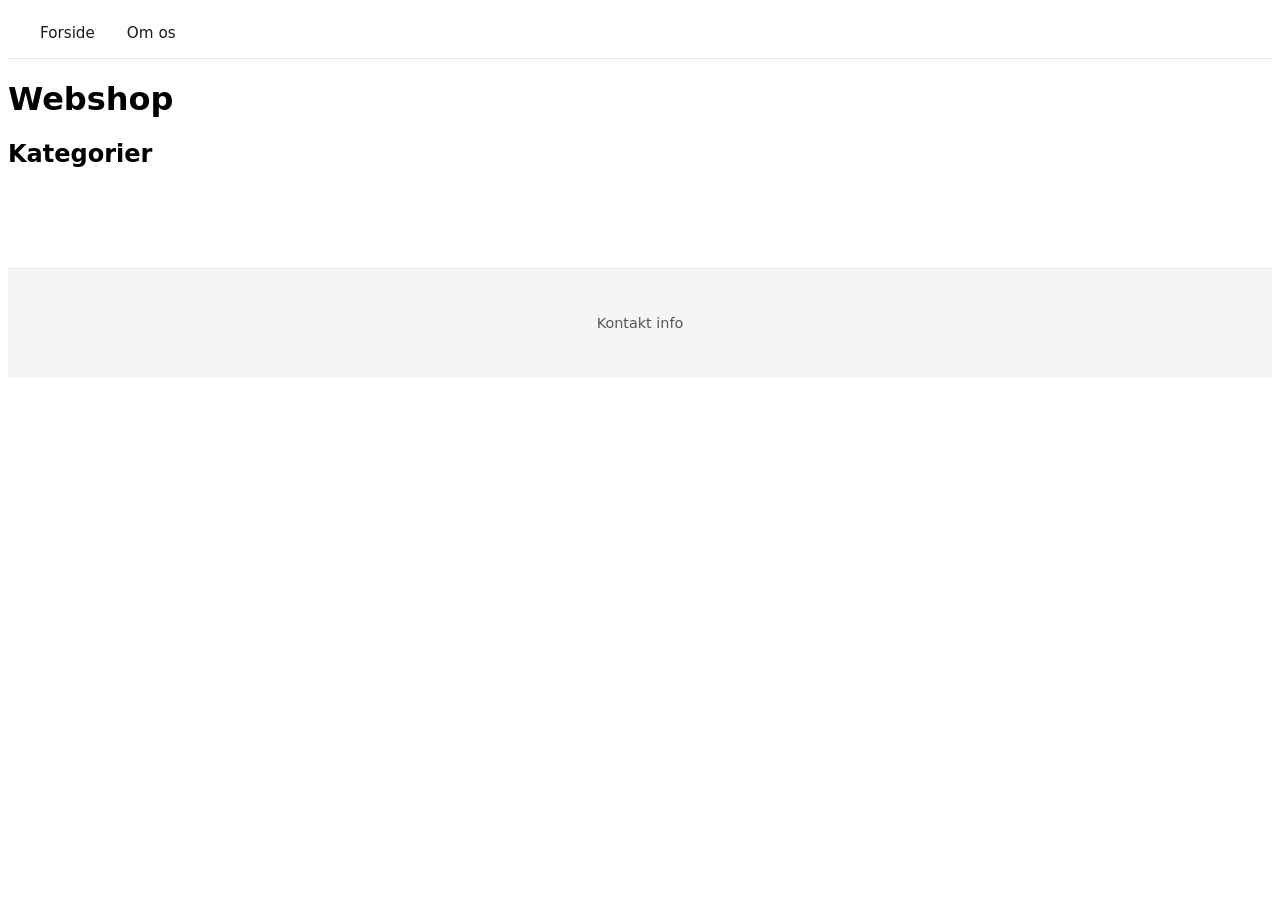
==== index.html @ 4e71d033 "Forside med kategorier" ====
<!doctype html>
<html lang="en">
  <head>
    <meta charset="UTF-8" />
    <meta name="viewport" content="width=device-width, initial-scale=1.0" />
    <title>Forside</title>
    <link rel="stylesheet" href="css/style.css" />
  </head>
  <body>
    <nav>
      <a href="index.html">Forside</a>
      <a href="about.html">Om os</a>
    </nav>
    <h1>Webshop</h1>
    <h2>Kategorier</h2>
    <section id="catListeContainer"></section>
    <footer>
      <p>Kontakt info</p>
    </footer>
    <script src="index.js"></script>
  </body>
</html>
---- css/style.css ----
html {
  font-family:
    system-ui,
    -apple-system,
    BlinkMacSystemFont,
    "Segoe UI",
    Roboto,
    Oxygen,
    Ubuntu,
    Cantarell,
    "Open Sans",
    "Helvetica Neue",
    sans-serif;
}

.produktliste {
  display: grid;
  grid-template-columns: repeat(auto-fit, minmax(200px, 1fr));
  grid-template-rows: auto auto auto auto auto;
  gap: 1rem;
}

.card-link {
  display: grid;
  grid-template-rows: subgrid;
  grid-row: span 5;
  background-color: white;
  padding: 1rem;
  border-radius: 8px;
  text-decoration: none;
  color: inherit;
  transition:
    transform 0.15s ease,
    box-shadow 0.15s ease;
}

.card-link:hover {
  transform: translateY(-2px);
  box-shadow: 0 4px 12px rgba(0, 0, 0, 0.08);
}

.produktliste .card {
  display: contents;
}

img {
  max-width: 100%;
  border-radius: 4px;
}

nav {
  display: flex;
  align-items: center;
  gap: 2rem;
  padding: 1rem 2rem;
  background-color: white;
  border-bottom: 1px solid #e5e5e5;
}

nav a {
  text-decoration: none;
  color: #1a1a1a;
  font-weight: 500;
  font-size: 0.95rem;
  transition: color 0.15s ease;
}

nav a:hover {
  color: #555;
}

footer {
  margin-top: 3rem;
  padding: 2rem;
  text-align: center;
  background-color: #f5f5f5;
  border-top: 1px solid #e5e5e5;
  color: #555;
  font-size: 0.9rem;
}
/* productdetails.html */
#productContainer {
  max-width: 600px;
  margin: 0 auto;
  padding: 1rem;
}

#productContainer a {
  color: #1a1a1a;
}

#productContainer button {
  padding: 0.8rem 2rem;
  border: none;
  border-radius: 4px;
  background-color: #1a1a1a;
  color: white;
  cursor: pointer;
}
/* index.html */
#catListeContainer {
  display: grid;
  grid-template-columns: repeat(3, 1fr);
  gap: 1rem;
  padding: 1rem;
}

#catListeContainer a {
  padding: 2rem;
  background-color: orange;
  text-decoration: none;
  color: inherit;
  text-align: center;
}
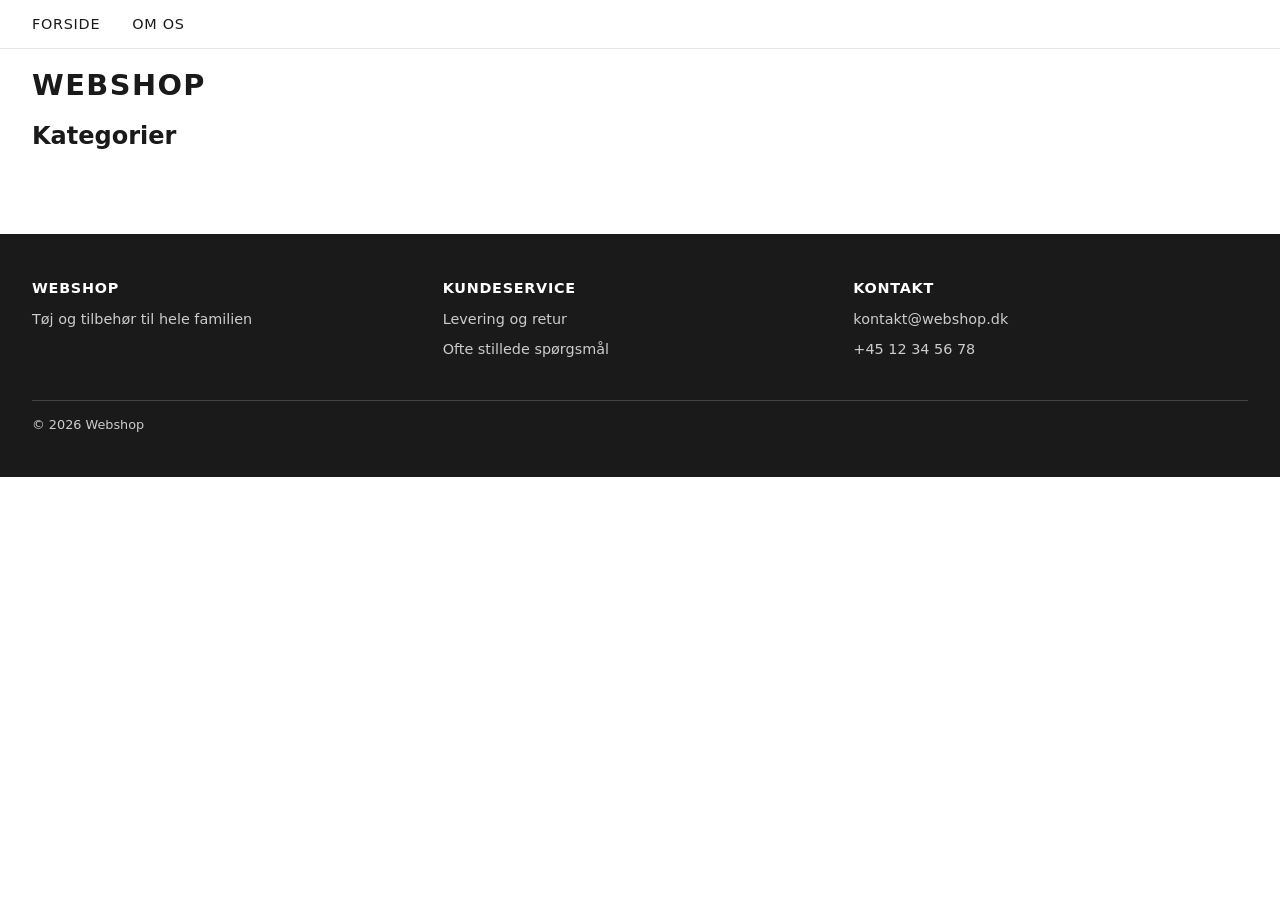
==== commit 3be188b3: "Styling og footer" ====
--- a/index.html
+++ b/index.html
@@ -15,7 +15,21 @@
     <h2>Kategorier</h2>
     <section id="catListeContainer"></section>
     <footer>
-      <p>Kontakt info</p>
+      <div>
+        <h3>Webshop</h3>
+        <p>Tøj og tilbehør til hele familien</p>
+      </div>
+      <div>
+        <h3>Kundeservice</h3>
+        <p>Levering og retur</p>
+        <p>Ofte stillede spørgsmål</p>
+      </div>
+      <div>
+        <h3>Kontakt</h3>
+        <p>kontakt@webshop.dk</p>
+        <p>+45 12 34 56 78</p>
+      </div>
+      <p class="copyright">© 2026 Webshop</p>
     </footer>
     <script src="index.js"></script>
   </body>
--- a/css/style.css
+++ b/css/style.css
@@ -5,84 +5,182 @@
     BlinkMacSystemFont,
     "Segoe UI",
     Roboto,
-    Oxygen,
-    Ubuntu,
-    Cantarell,
-    "Open Sans",
     "Helvetica Neue",
     sans-serif;
-}
-
-.produktliste {
-  display: grid;
-  grid-template-columns: repeat(auto-fit, minmax(200px, 1fr));
-  grid-template-rows: auto auto auto auto auto;
-  gap: 1rem;
-}
-
-.card-link {
-  display: grid;
-  grid-template-rows: subgrid;
-  grid-row: span 5;
-  background-color: white;
-  padding: 1rem;
-  border-radius: 8px;
-  text-decoration: none;
-  color: inherit;
-  transition:
-    transform 0.15s ease,
-    box-shadow 0.15s ease;
-}
-
-.card-link:hover {
-  transform: translateY(-2px);
-  box-shadow: 0 4px 12px rgba(0, 0, 0, 0.08);
-}
-
-.produktliste .card {
-  display: contents;
-}
-
-img {
-  max-width: 100%;
-  border-radius: 4px;
-}
-
+  color: #1a1a1a;
+}
+
+body {
+  margin: 0;
+}
+
+body > h1,
+body > h2 {
+  padding: 0 2rem;
+}
+
+h1 {
+  font-size: 1.8rem;
+  letter-spacing: 0.05em;
+  text-transform: uppercase;
+}
+
+/* nav */
 nav {
   display: flex;
-  align-items: center;
   gap: 2rem;
   padding: 1rem 2rem;
-  background-color: white;
   border-bottom: 1px solid #e5e5e5;
 }
 
 nav a {
   text-decoration: none;
   color: #1a1a1a;
+  font-size: 0.9rem;
+  text-transform: uppercase;
+  letter-spacing: 0.05em;
+}
+
+nav a:hover {
+  text-decoration: underline;
+}
+
+/* productlist.html */
+.produktliste {
+  display: grid;
+  grid-template-columns: repeat(auto-fill, minmax(220px, 1fr));
+  gap: 2rem 1rem;
+  padding: 0 2rem;
+}
+
+.card-link {
+  display: grid;
+  grid-template-rows: subgrid;
+  grid-row: span 5;
+  gap: 0.3rem;
+  position: relative;
+  text-decoration: none;
+  color: inherit;
+}
+
+.produktliste .card {
+  display: contents;
+}
+
+.card img {
+  width: 100%;
+  aspect-ratio: 3 / 4;
+  object-fit: cover;
+  background-color: #f5f5f5;
+}
+
+.card-link:hover img {
+  opacity: 0.85;
+}
+
+.card h2 {
+  font-size: 0.95rem;
   font-weight: 500;
-  font-size: 0.95rem;
-  transition: color 0.15s ease;
-}
-
-nav a:hover {
-  color: #555;
-}
-
-footer {
-  margin-top: 3rem;
-  padding: 2rem;
+  margin: 0.5rem 0 0;
+}
+
+.card h3 {
+  font-size: 0.75rem;
+  font-weight: 400;
+  text-transform: uppercase;
+  letter-spacing: 0.05em;
+  color: #777;
+  margin: 0;
+}
+
+.card p {
+  font-size: 0.9rem;
+  margin: 0;
+}
+
+.card span {
+  color: #777;
+  text-decoration: line-through;
+}
+
+img {
+  max-width: 100%;
+}
+
+/* filterknapper */
+.filter {
+  display: flex;
+  gap: 0.5rem;
+  padding: 0 2rem 2rem;
+}
+
+.filter button {
+  padding: 0.5rem 1.2rem;
+  border: 1px solid #1a1a1a;
+  border-radius: 2rem;
+  background-color: white;
+  cursor: pointer;
+}
+
+.filter button:hover {
+  background-color: #1a1a1a;
+  color: white;
+}
+
+/* betinget visning */
+.udsolgt {
+  filter: grayscale(1);
+  opacity: 0.6;
+  pointer-events: none;
+}
+
+.tilbudslabel,
+.udsolgtlabel {
+  position: absolute;
+  top: 0.8rem;
+  left: 0.8rem;
+  margin: 0;
+  padding: 0.3rem 0.6rem;
+  font-size: 0.8rem;
+  color: white;
+}
+
+.tilbudslabel {
+  background-color: #c0392b;
+}
+
+.udsolgtlabel {
+  background-color: #1a1a1a;
+}
+
+/* index.html */
+#catListeContainer {
+  display: grid;
+  grid-template-columns: repeat(3, 1fr);
+  gap: 1rem;
+  padding: 0 2rem;
+}
+
+#catListeContainer a {
+  padding: 3rem 1rem;
+  background-color: #f5f5f5;
+  text-decoration: none;
+  color: inherit;
   text-align: center;
-  background-color: #f5f5f5;
-  border-top: 1px solid #e5e5e5;
-  color: #555;
-  font-size: 0.9rem;
-}
+  text-transform: uppercase;
+  letter-spacing: 0.05em;
+}
+
+#catListeContainer a:hover {
+  background-color: #1a1a1a;
+  color: white;
+}
+
 /* productdetails.html */
 #productContainer {
   max-width: 600px;
   margin: 0 auto;
-  padding: 1rem;
+  padding: 1rem 2rem;
 }
 
 #productContainer a {
@@ -92,23 +190,37 @@
 #productContainer button {
   padding: 0.8rem 2rem;
   border: none;
-  border-radius: 4px;
   background-color: #1a1a1a;
   color: white;
   cursor: pointer;
 }
-/* index.html */
-#catListeContainer {
+
+.billede {
+  position: relative;
+}
+
+/* footer */
+footer {
   display: grid;
   grid-template-columns: repeat(3, 1fr);
   gap: 1rem;
-  padding: 1rem;
-}
-
-#catListeContainer a {
+  margin-top: 4rem;
   padding: 2rem;
-  background-color: orange;
-  text-decoration: none;
-  color: inherit;
-  text-align: center;
-}
+  background-color: #1a1a1a;
+  color: #ccc;
+  font-size: 0.9rem;
+}
+
+footer h3 {
+  color: white;
+  font-size: 0.9rem;
+  text-transform: uppercase;
+  letter-spacing: 0.05em;
+}
+
+footer .copyright {
+  grid-column: 1 / -1;
+  border-top: 1px solid #444;
+  padding-top: 1rem;
+  font-size: 0.8rem;
+}
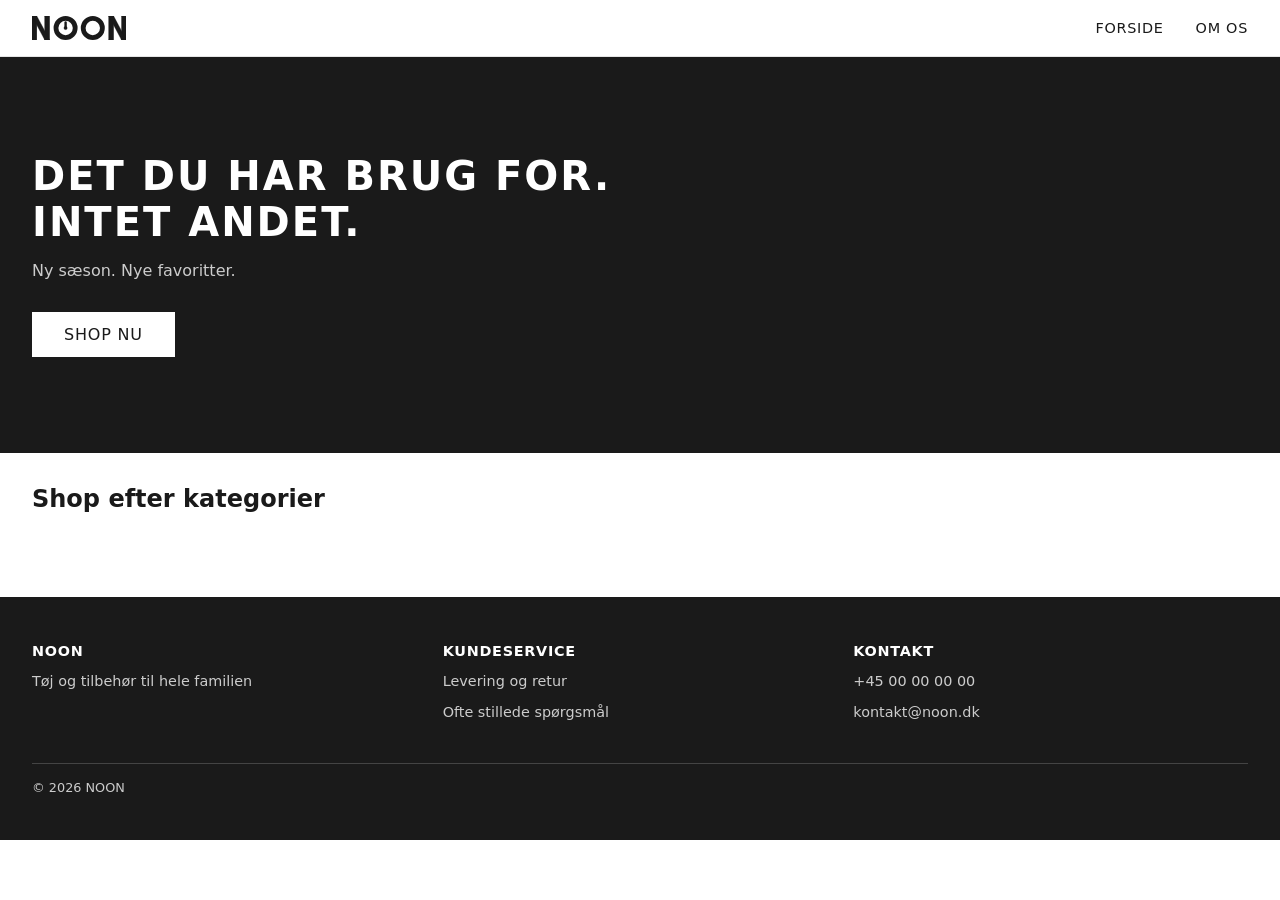
==== commit ae0b206f: "Sortering, logo, hero og 404-side" ====
--- a/index.html
+++ b/index.html
@@ -1,22 +1,46 @@
 <!doctype html>
-<html lang="en">
+<html lang="da">
   <head>
     <meta charset="UTF-8" />
     <meta name="viewport" content="width=device-width, initial-scale=1.0" />
     <title>Forside</title>
     <link rel="stylesheet" href="css/style.css" />
   </head>
+
   <body>
-    <nav>
-      <a href="index.html">Forside</a>
-      <a href="about.html">Om os</a>
-    </nav>
-    <h1>Webshop</h1>
-    <h2>Kategorier</h2>
-    <section id="catListeContainer"></section>
+    <header>
+      <nav>
+        <a href="index.html" class="logo" aria-label="NOON forside">
+          <svg viewBox="0 0 236 60" fill="currentColor" stroke="currentColor">
+            <rect x="0" y="0" width="12" height="60" />
+            <rect x="32" y="0" width="12" height="60" />
+            <polygon points="0,0 12,0 44,60 32,60" />
+            <circle cx="84" cy="30" r="24" fill="none" stroke-width="12" />
+            <line x1="84" y1="30" x2="84" y2="16" stroke-width="6" stroke-linecap="round" />
+            <circle cx="84" cy="30" r="4" />
+            <circle cx="152" cy="30" r="24" fill="none" stroke-width="12" />
+            <rect x="192" y="0" width="12" height="60" />
+            <rect x="224" y="0" width="12" height="60" />
+            <polygon points="192,0 204,0 236,60 224,60" />
+          </svg>
+        </a>
+        <a href="index.html">Forside</a>
+        <a href="about.html">Om os</a>
+      </nav>
+    </header>
+    <main>
+      <section class="hero">
+        <h1>Det du har brug for. Intet andet.</h1>
+        <p>Ny sæson. Nye favoritter.</p>
+        <a href="#catListeContainer">Shop nu</a>
+      </section>
+      <h2>Shop efter kategorier</h2>
+      <section id="catListeContainer"></section>
+    </main>
+
     <footer>
       <div>
-        <h3>Webshop</h3>
+        <h3>NOON</h3>
         <p>Tøj og tilbehør til hele familien</p>
       </div>
       <div>
@@ -26,10 +50,10 @@
       </div>
       <div>
         <h3>Kontakt</h3>
-        <p>kontakt@webshop.dk</p>
-        <p>+45 12 34 56 78</p>
+        <p><a href="tel:+4500000000">+45 00 00 00 00</a></p>
+        <p><a href="mailto:kontakt@noon.dk">kontakt@noon.dk</a></p>
       </div>
-      <p class="copyright">© 2026 Webshop</p>
+      <p class="copyright">© 2026 NOON</p>
     </footer>
     <script src="index.js"></script>
   </body>
--- a/css/style.css
+++ b/css/style.css
@@ -224,3 +224,70 @@
   padding-top: 1rem;
   font-size: 0.8rem;
 }
+main > h1,
+main > h2 {
+  padding: 0 2rem;
+}
+.filter {
+  display: flex;
+  align-items: center;
+  gap: 0.5rem;
+  padding: 0 2rem 2rem;
+}
+footer a {
+  color: inherit;
+  text-decoration: none;
+}
+/* logo */
+nav {
+  align-items: center;
+}
+
+.logo {
+  margin-right: auto;
+}
+
+.logo svg {
+  display: block;
+  height: 24px;
+}
+/* hero på forsiden */
+.hero {
+  padding: 6rem 2rem;
+  margin-bottom: 2rem;
+  background-color: #1a1a1a;
+  color: white;
+}
+
+.hero h1 {
+  max-width: 600px;
+  margin: 0 0 1rem;
+  font-size: 2.5rem;
+}
+
+.hero p {
+  margin: 0 0 2rem;
+  color: #ccc;
+}
+
+.hero a {
+  display: inline-block;
+  padding: 0.8rem 2rem;
+  background-color: white;
+  color: #1a1a1a;
+  text-decoration: none;
+  text-transform: uppercase;
+  letter-spacing: 0.05em;
+}
+
+.hero a:hover {
+  background-color: #ccc;
+}
+/* 404 */
+.fejlkode {
+  font-size: 6rem;
+  font-weight: 800;
+  line-height: 1;
+  margin: 0 0 1rem;
+  color: white;
+}
